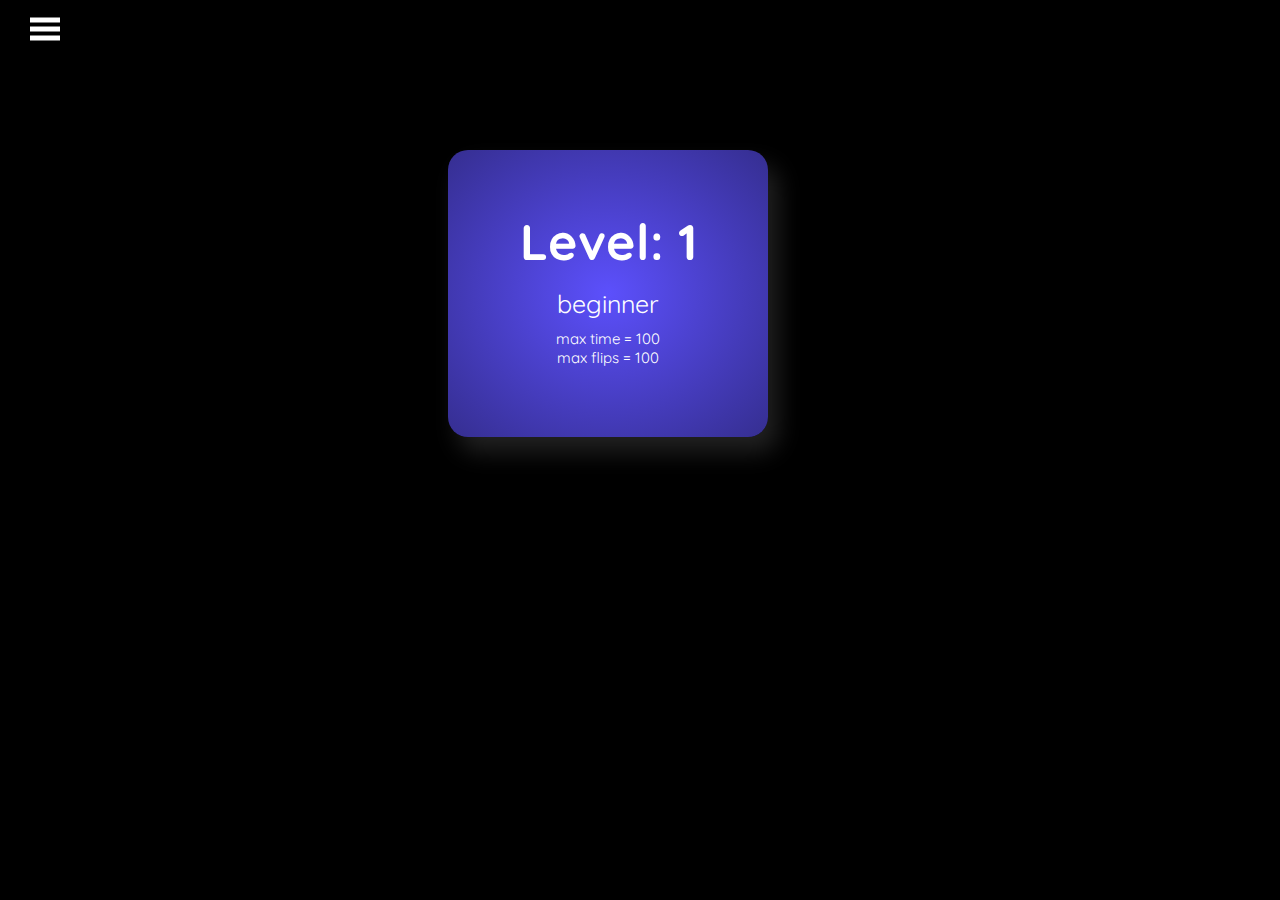
==== index.html @ 98ed0bec "added seperate game setup file" ====
<!DOCTYPE html>
<html lang="en">

<head>
  <meta charset="UTF-8" />
  <!-- Preload images (try 1) -->
  <link rel="prefetch" href="img/disneyBG.jpg">
  <link rel="prefetch" href="img/ariel.gif">
  <link rel="prefetch" href="img/aurora.gif">
  <link rel="prefetch" href="img/belle.gif">
  <link rel="prefetch" href="img/cinderella.gif">
  <link rel="prefetch" href="img/elsa.gif">
  <link rel="prefetch" href="img/jasmine.gif">
  <link rel="prefetch" href="img/merida.gif">
  <link rel="prefetch" href="img/mulan.gif">
  <link rel="prefetch" href="img/pocahontas.gif">
  <link rel="prefetch" href="img/rapunzel.gif">
  <link rel="prefetch" href="img/snow_white.gif">
  <link rel="prefetch" href="img/tiana.gif">
  <link rel="prefetch" href="img/medal_gold.png">
  <link rel="prefetch" href="img/medal_silver.png">
  <link rel="prefetch" href="img/medal_bronze.png">
  <link rel="prefetch" href="img/sadness.png">
  <!-- If IE use the latest rendering engine -->
  <meta http-equiv="X-UA-Compatible" content="IE=edge" />
  <!-- Set the page to roughly half the width of the device and set the zoom level -->
  <meta name="viewport" content="width = device-width, initial-scale = .52, user-scalable=0" />
  <!-- favicon -->
  <link rel="icon" href="img/favicon.ico" type="image/x-icon" />
  <title>Memory Game</title>
  <!-- link to external style sheets -->
  <link rel="stylesheet" href="style/main.css">
  <!-- link to external javascript -->
  <script src="game.setup.js"></script>
  <link href='https://fonts.googleapis.com/css?family=Orbitron' rel='stylesheet' type='text/css'>
  <link href="https://fonts.googleapis.com/css?family=Quicksand" rel="stylesheet">
  <script>
    // Start script run time
    // Measures script run time in milliseconds
    // (ends before very last script closing tag)
    console.time('Run time');
  </script>
  <script>
    //////////////////////////////////
    // PRELOAD FILES
    //////////////////////////////////

    window.onload = function () {

      setTimeout(function () {

        // XHR to request a JS and a CSS

        var xhr = new XMLHttpRequest();
        xhr.open('GET', 'js/jquery.fireworks.js');
        xhr.send('');
        var xhr = new XMLHttpRequest();
        xhr.open('GET', 'game.setup.js');
        xhr.send('');
        xhr = new XMLHttpRequest();
        xhr.open('GET', 'style/main.css');
        xhr.send('');

        // preload images (try 2)

        var images = [];

        function preload() {
          for (var i = 0; i < arguments.length; i++) {
            images[i] = new Image();
            images[i].src = preload.arguments[i];
          }
        }

        //-- IMAGES --//

        preload(
          "img/disneyBG.jpg",
          "img/ariel.gif",
          "img/aurora.gif",
          "img/belle.gif",
          "img/cinderella.gif",
          "img/elsa.gif",
          "img/jasmine.gif",
          "img/merida.gif",
          "img/mulan.gif",
          "img/pocahontas.gif",
          "img/rapunzel.gif",
          "img/snow_white.gif",
          "img/tiana.gif",
          "img/medal_gold.png",
          "img/medal_silver.png",
          "img/medal_bronze.png",
          "img/sadness.png"
        )
      }, 1000);
    };
  </script>
  <script>
    //////////////////////////////////
    // SIDE MENU
    //////////////////////////////////

    function openSlideMenu() {
      document.getElementById('side-menu').style.width = '280px';
      document.getElementById('main').style.marginLeft = '280px';
      document.getElementById('nav').style.visibility = 'hidden';
    }

    function closeSlideMenu() {
      document.getElementById('side-menu').style.width = '0';
      document.getElementById('main').style.marginLeft = '0';
      document.getElementById('nav').style.visibility = 'visible';
    }

    // Listen for outside click

    window.addEventListener('click', outsideClick);

    function outsideClick(e) {
      var sideMenu = document.getElementById('main');
      if (e.target == sideMenu) {
        document.getElementById('side-menu').style.width = '0';
        document.getElementById('main').style.marginLeft = '0';
        document.getElementById('nav').style.visibility = 'visible';
      }
    }
  </script>
  <script>
    //////////////////////////////////
    // DROP IN/RISE OUT MESSAGES
    //////////////////////////////////

    // Drop START NEXT LEVEL message in

    function startBoxIn(el) {
      var elem = document.getElementById(el);
      elem.style.transition = 'top 0.9s ease 0s';
      elem.style.top = '150px';
      document.getElementById('game-interactions').style.display = 'none';
    }

    // Raise START NEXT LEVEL message out

    function startBoxOut(el) {
      var elem = document.getElementById(el);
      elem.style.transition = 'top 0.5s ease-in 0s';
      elem.style.top = '-700px';
      document.getElementById('game-interactions').style.display = 'block';
    }

    // Drop WON/LOST LEVEL message in

    function messageBoxIn(el) {
      var elem = document.getElementById(el);
      elem.style.transition = 'top 0.9s ease 0s';
      elem.style.top = '50px';
      document.getElementById('game-interactions').style.display = 'none';
    }

    // Raise WON/LOST LEVEL message out

    function messageBoxOut(el) {
      var elem = document.getElementById(el);
      elem.style.transition = 'top 0.5s ease-in 0s';
      elem.style.top = '-700px';
      document.getElementById('game-interactions').style.display = 'block';
      newBoard();
    }

    // Drop WON/LOST GAME message in SLOW

    function slowBoxIn(el) {
      var elem = document.getElementById(el);
      elem.style.transition = 'top 4.5s ease 0s';
      elem.style.top = '100px';
      document.getElementById('game-interactions').style.display = 'none';
    }

    // Raise WON/LOST GAME message out SLOW

    function slowBoxOut(el) {
      var elem = document.getElementById(el);
      elem.style.transition = 'top 4.5s ease-out 0s';
      elem.style.top = '-700px';
    }
  </script>
  <script>
    //////////////////////////////////
    // CLEAR ALL MEDALS
    //////////////////////////////////

    function clearAllMedals() {
      // Remove medals from local storage

      var i;
      for (var i = 1; i <= 6; i++) {
        localStorage.removeItem('medal' + i);
      }

      // Clear all medals in the side menu

      var elements = document.getElementsByClassName('medals');
      for (var i = 0; i < elements.length; i++) {
        elements[i].innerHTML = '<img class="mdlsWon" src="img/medal_none.png">';
      }
    }
  </script>
  <script>
    //////////////////////////////////
    // IF USER SELECTS A SKILL LEVEL
    //////////////////////////////////

    function selectSkill(skill) {

      this.skill = skill;
      startCount();
      clearInterval(myTimer);
      localStorage.removeItem('skill');
      localStorage.setItem('skill', skill);
      localStorage.removeItem('level');
      localStorage.setItem('level', 1);

      // Clear all medals

      clearAllMedals();

      // Set background image (back) to default
      // Incase the game has been won

      document.body.style.backgroundImage = "url('img/disneyBG.jpg')";

      // Change all link fonts to default

      document.getElementById('advanced').style.fontSize = '1.5em';
      document.getElementById('advanced').style.fontWeight = 'normal';
      document.getElementById('intermediate').style.fontSize = '1.5em';
      document.getElementById('intermediate').style.fontWeight = 'normal';
      document.getElementById('beginner').style.fontSize = '1.5em';
      document.getElementById('beginner').style.fontWeight = 'normal';

      // Now, change the selected skill link
      // To bold with a larger font size

      document.getElementById(skill).style.fontSize = '1.9em';
      document.getElementById(skill).style.fontWeight = 'bold';

      closeSlideMenu();

      location.reload();
    }
  </script>
  <script>
    //////////////////////////////////
    // GAME SETUP
    //////////////////////////////////

    // Card face images

    var memoryArray = [
      'img/ariel.gif', 'img/ariel.gif',
      'img/aurora.gif', 'img/aurora.gif',
      'img/belle.gif', 'img/belle.gif',
      'img/cinderella.gif', 'img/cinderella.gif',
      'img/elsa.gif', 'img/elsa.gif',
      'img/jasmine.gif', 'img/jasmine.gif',
      'img/merida.gif', 'img/merida.gif',
      'img/mulan.gif', 'img/mulan.gif',
      'img/pocahontas.gif', 'img/pocahontas.gif',
      'img/rapunzel.gif', 'img/rapunzel.gif',
      'img/snow_white.gif', 'img/snow_white.gif',
      'img/tiana.gif', 'img/tiana.gif',
    ];
    var memoryValues = [];
    var memoryTileIds = [];
    var tilesFlipped = 0;

    // Shuffle the cards

    Array.prototype.memory_tile_shuffle = function () {
      var i = this.length,
        j, temp;
      while (--i > 0) {
        j = Math.floor(Math.random() * (i + 1));
        temp = this[j];
        this[j] = this[i];
        this[i] = temp;
      }
    };

    var time = 0;
    var myTimer;
    var timerIsOn = 0;

    // Set up a new game board

    function newBoard() {

      // Clear the board

      document.getElementById('memory_board').innerHTML = '';
      document.getElementById('memory_board').style.visibility = 'hidden';
      document.getElementById('score_board').style.visibility = 'hidden';
      scroll(0, 0);

      tilesFlipped = 0;
      flipCounter = 0;
      time = 0;
      var output = '';
      memoryArray.memory_tile_shuffle();
      for (var i = 0; i < memoryArray.length; i++) {
        output += '<div id="tile_' + i + '" onclick="memoryFlipTile(this,\'' + memoryArray[i] + '\')"></div>';
      }

      // Get the user's current level in the game

      var level = localStorage.getItem('level');

      // Get the user's selected skill level

      var skill = localStorage.getItem('skill');

      // Set the conditions for each level

      switch (level) {
        case '1':
          if (skill == 'beginner') {
            maxFlips = setMaxFlips;
            maxTime = setMaxTime;
          } else if (skill == 'intermediate') {
            maxFlips = setMaxFlips - 5;
            maxTime = setMaxTime - 5;
          } else if (skill == 'advanced') {
            maxFlips = setMaxFlips - 10;
            maxTime = setMaxTime - 10;
          }

          break;
        case '2':
          if (skill == 'beginner') {
            maxFlips = setMaxFlips - 5;
            maxTime = setMaxTime - 5;
          } else if (skill == 'intermediate') {
            maxFlips = setMaxFlips - 10;
            maxTime = setMaxTime - 10;
          } else if (skill == 'advanced') {
            maxFlips = setMaxFlips - 20;
            maxTime = setMaxTime - 20;
          }

          break;
        case '3':
          if (skill == 'beginner') {
            maxFlips = setMaxFlips - 10;
            maxTime = setMaxTime - 10;
          } else if (skill == 'intermediate') {
            maxFlips = setMaxFlips - 20;
            maxTime = setMaxTime - 20;
          } else if (skill == 'advanced') {
            maxFlips = setMaxFlips - 30;
            maxTime = setMaxTime - 30;
          }

          break;
        case '4':
          if (skill == 'beginner') {
            maxFlips = setMaxFlips - 15;
            maxTime = setMaxTime - 15;
          } else if (skill == 'intermediate') {
            maxFlips = setMaxFlips - 30;
            maxTime = setMaxTime - 30;
          } else if (skill == 'advanced') {
            maxFlips = setMaxFlips - 40;
            maxTime = setMaxTime - 40;
          }

          break;
        case '5':
          if (skill == 'beginner') {
            maxFlips = setMaxFlips - 20;
            maxTime = setMaxTime - 20;
          } else if (skill == 'intermediate') {
            maxFlips = setMaxFlips - 40;
            maxTime = setMaxTime - 40;
          } else if (skill == 'advanced') {
            maxFlips = setMaxFlips - 50;
            maxTime = setMaxTime - 50;
          }

          break;
        case '6':
          if (skill == 'beginner') {
            maxFlips = setMaxFlips - 25;
            maxTime = setMaxTime - 25;
          } else if (skill == 'intermediate') {
            maxFlips = setMaxFlips - 50;
            maxTime = setMaxTime - 50;
          } else if (skill == 'advanced') {
            maxFlips = setMaxFlips - 60;
            maxTime = setMaxTime - 60;
          }

          break;
        default:
          alert('Could not read the current level. Restarting the game from level 1');
          localStorage.removeItem('level');
          localStorage.setItem('level', 1);
          clearAllMedals();
          break;
      }

      // Displays the current level, skill level,
      // maxFlips and maxTime to the user

      document.getElementById('messageBox').innerHTML = '<h1>Level: ' + level +
        '</h1>' + skill + '<br /><div id="smallText">max time = ' + maxTime + '<br />max flips = ' + maxFlips + '</div>';

      // Drop the message in

      startBoxIn('messageBox');

      // Timed functions

      timedStartMessages();

      function timedStartMessages() {

        // Change text to "Go!"

        setTimeout(function () {
          document.getElementById('messageBox').innerHTML = '<h1 id="go">Go!</h1>';
        }, 3200);

        // Raise the message back out

        setTimeout(function () {
          startBoxOut('messageBox');
        }, 4400);

        // Display the score board and game board

        setTimeout(function () {
          document.getElementById('timer').innerHTML = 0;
          document.getElementById('score').innerHTML = 0;
          document.getElementById('score_board').style.visibility = 'visible';
          document.getElementById('memory_board').style.visibility = 'visible';
          clearInterval(myTimer);
          document.getElementById('memory_board').innerHTML = output;
          timedCount();
        }, 5000);
      }
    }
  </script>
  <script>
    //////////////////////////////////
    // START GAME PLAY
    //////////////////////////////////

    var flipCounter = 0; // Counts number of card flips

    // Function called by first card flip

    function memoryFlipTile(tile, val) {

      // Increment each card flip

      flipCounter++;

      // If the maxTime has been reached

      if (time >= maxTime) {

        // Clear and hide the game board

        document.getElementById('memory_board').innerHTML = '';
        document.getElementById('memory_board').style.visibility = 'hidden';
        document.getElementById('score_board').style.visibility = 'hidden';
        scroll(0, 0);

        // Stop the timer

        clearInterval(myTimer);

        // Restart game at level 1

        localStorage.removeItem('level');
        localStorage.setItem('level', 1);

        // Clear all medals

        clearAllMedals();

        // Output for the losing message

        document.getElementById('messageBox').innerHTML =
          '<h1>You lost!</h1><img id="medal" src="img/sadness.png"><br />Your time ran out<br /><div id="smallText">Your time was: ' +
          time + '<br />Your flip count was: ' + flipCounter +
          '</div><br /><a class="buttonNewGame" href="#" onclick="messageBoxOut(\'messageBox\');">Start Over</a>';
        messageBoxIn('messageBox');
      }

      // If the maxFlips has been reached

      if (flipCounter >= maxFlips) {
        // Clear and hide the game board
        document.getElementById('memory_board').innerHTML = '';
        document.getElementById('memory_board').style.visibility = 'hidden';
        document.getElementById('score_board').style.visibility = 'hidden';
        scroll(0, 0);

        // Stop the timer

        clearInterval(myTimer);

        // Restart game at level 1

        localStorage.removeItem('level');
        localStorage.setItem('level', 1);

        // Clear all medals

        clearAllMedals();

        // Output for the losing message

        document.getElementById('messageBox').innerHTML =
          '<h1>You lost!</h1><img id="medal" src="img/sadness.png"><br />You have no more<br />card flips available<br /><div id="smallText">Your time was: ' +
          time + '<br />Your flip count was: ' + flipCounter +
          '</div><br /><a class="buttonNewGame" href="#" onclick="messageBoxOut(\'messageBox\');">Start Over</a>';
        messageBoxIn('messageBox');
      }

      // Flip the cards over

      if (tile.innerHTML == '' && memoryValues.length < 2) {
        tile.style.background = '#FFF';
        tile.innerHTML = '<img class="cardFace" src="' + val + '">';

        // Gather the values for the 2 cards flipped

        if (memoryValues.length == 0) {
          memoryValues.push(val);
          memoryTileIds.push(tile.id);
        } else if (memoryValues.length == 1) {
          memoryValues.push(val);
          memoryTileIds.push(tile.id);

          // If the cards match...

          if (memoryValues[0] == memoryValues[1]) {
            tilesFlipped += 2;
            var tile1 = document.getElementById(memoryTileIds[0]);
            var tile2 = document.getElementById(memoryTileIds[1]);

            // Fade out the opacity to make cards disappear

            tile1.style.transition = 'opacity 0.6s linear 0s';
            tile1.style.opacity = 0;
            tile2.style.transition = 'opacity 0.6s linear 0s';
            tile2.style.opacity = 0;

            // Clear both arrays

            memoryValues = [];
            memoryTileIds = [];

            //////////////////////////////////
            // IF THE USER HAS CLEARED THE WHOLE BOARD
            //////////////////////////////////

            // Uncomment this line and comment the
            // Line below it for developing so that
            // You don't have to complete the whole level
            if (tilesFlipped == 2) {
            // if (tilesFlipped == memoryArray.length) {

              // Stop the timer

              clearInterval(myTimer);

              // Clear the board

              document.getElementById('memory_board').innerHTML = '';
              document.getElementById('memory_board').style.visibility = 'hidden';
              document.getElementById('score_board').style.visibility = 'hidden';
              scroll(0, 0);

              // Gather data for the winning message
              // and save in localStorage

              if (flipCounter <= goldMax) {
                rank = 'You got the gold!!!';
                medalImg = '<img id="medal" src="img/medal_gold.png">';
                medal = 'medal_gold';
              } else if (flipCounter > goldMax && flipCounter < silverMax) {
                rank = 'You got the silver!';
                medalImg = '<img id="medal" src="img/medal_silver.png">';
                medal = 'medal_silver';
              } else if (flipCounter > silverMax && flipCounter < bronzeMax) {
                rank = 'Eh... you got bronze';
                medalImg = '<img id="medal" src="img/medal_bronze.png">';
                medal = 'medal_bronze';
              } else {
                rank = "But, you didn't rank...<br />You got Sadness<br />nooooooo...";
                medalImg = '<img id="medal" src="img/sadness.png">';
                medal = 'sadness';
              }

              // Get the user's current level in the game

              var level = localStorage.getItem('level');

              // Save data in local storage

              localStorage.setItem('medal' + level, medal);

              // Check to see what level the user is on
              // And if the user has completed all
              // Current skill level challenges

              if (level < 6) {

                // Update the medal in the side menu

                document.getElementById('medal' + level).innerHTML = '<img class="mdlsWon" src="img/' + medal +
                  '.png">';

                // Output user completed level messgae

                document.getElementById('messageBox').innerHTML = '<h1>You won!</h1>' + medalImg + '<br />' + rank +
                  '<br /><div id="smallText">Your time was: ' + time + '<br />Your score was: ' + flipCounter +
                  '</div><br /><a class="buttonNewGame" href="#" onclick="messageBoxOut(\'messageBox\');">Next Level</a>';

                // Call function to drop in the winning message

                messageBoxIn('messageBox');

                // Send user to the next level

                var nextLevel = ++level;
                localStorage.setItem('level', nextLevel);

              } else {

                ////////////////////////
                // YOU WON!!!
                ////////////////////////

                closeSlideMenu();

                // Update the medal in the side menu

                document.getElementById('medal' + level).innerHTML = '<img class="mdlsWon" src="img/' + medal +
                  '.png">';

                // Output user completed skill

                document.getElementById('messageBox').innerHTML =
                  '<img id="prince" src="img/ariel_and_eric.png"><h1>Great Job!</h1> You get the prince';

                // Call function to drop in the winning message

                slowBoxIn('messageBox');

                // Fireworks

                setTimeout(function () {
                  fireworks();
                }, 3000);

                // Mesage box out

                setTimeout(function () {
                  slowBoxOut('messageBox');
                }, 10000);


                // Created by:

                setTimeout(function () {
                  document.getElementById('messageBox').innerHTML =
                    '<h1>Created by:</h1>I will stab you in the<br />fucking face games&trade;';
                  slowBoxIn('messageBox');
                }, 16000);

                // Mesage box out again

                setTimeout(function () {
                  slowBoxOut('messageBox');
                }, 23000);

                // New game

                setTimeout(function () {
                  document.getElementById('messageBox').innerHTML =
                    '<h1>New game</h1><br /><a class="buttonNewGame" id="advanced" href="#" onclick="selectSkill(\'advanced\')">Advanced</a><br /><br /><a class="buttonNewGame" id="intermediate" href="#" onclick="selectSkill(\'intermediate\')">Intermediate</a><br /><br /><a class="buttonNewGame" id="beginner" href="#" onclick="selectSkill(\'beginner\')">Beginner</a>';
                  slowBoxIn('messageBox');
                }, 27000);
              }

            }

            // If the cards don't match...

          } else {

            // Flip both cards back over

            function flip2Back() {
              var tile1 = document.getElementById(memoryTileIds[0]);
              var tile2 = document.getElementById(memoryTileIds[1]);
              tile1.style.background = 'url(img/memory_card_back.jpg) no-repeat center';
              tile1.style.backgroundSize = 'cover';
              tile1.innerHTML = '';
              tile2.style.background = 'url(img/memory_card_back.jpg) no-repeat center';
              tile2.style.backgroundSize = 'cover';
              tile2.innerHTML = '';

              // Clear both arrays

              memoryValues = [];
              memoryTileIds = [];
            }

            // Delay the flip

            setTimeout(flip2Back, 500);
          }
        }
      }

      // Display the click counts

      document.getElementById('score').innerHTML = flipCounter;
    }
  </script>
</head>

<body>
  <div id="main" class="fireworks">

    <!-- Open side menu -->
    <nav class="navbar" id="nav">
      <span class="open-slide">
        <a href="#" onclick="openSlideMenu()">
          <svg width="30" height="30">
            <path d="M0,5 30,5" stroke="#fff" stroke-width="5" />
            <path d="M0,14 30,14" stroke="#fff" stroke-width="5" />
            <path d="M0,23 30,23" stroke="#fff" stroke-width="5" />
          </svg>
        </a>
      </span>
    </nav>

    <!-- Side menu -->
    <div id="side-menu" class="side-nav">

      <!-- Close button -->
      <a href="#" class="btn-close" onclick="closeSlideMenu()">&times;</a>
      <br />
      <br />

      <!-- Game interactions -->
      <span class="menu-items">Game Interactions</span>
      <br />
      <hr />
      <div id="game-interactions">
        <a href="#" id="pause">Pause Game</a>
        <a href="#" id="start" style="display:none">Resume Game</a>
      </div>
      <br />
      <br />

      <!-- Skill level -->
      <span class="menu-items">Skill Level</span>
      <br />
      <hr />
      <div id="select-skill-level">
        <a id="advanced" href="#" onclick="selectSkill('advanced')">Advanced</a>
        <a id="intermediate" href="#" onclick="selectSkill('intermediate')">Intermediate</a>
        <a id="beginner" href="#" onclick="selectSkill('beginner')">Beginner</a>
      </div>
      <br />
      <br />

      <!-- Medals -->
      <span class="menu-items">Medals</span>
      <br />
      <hr />
      <div id="medals-box">
        <div class="medals" id="medal1"></div>
        <div class="medals" id="medal2"></div>
        <div class="medals" id="medal3"></div>
        <div class="medals" id="medal4"></div>
        <div class="medals" id="medal5"></div>
        <div class="medals" id="medal6"></div>
      </div>
      <div style="clear:both"></div>

    </div>

    <!-- Score board -->
    <div id="score_board">
      <span id="timer">0</span> time&nbsp;
      <span id="score">0</span> flips
    </div>

    <!-- Paused game message -->
    <div id="paused_text">PAUSED</div>

    <!-- Card table -->
    <div id="memory_board"></div>

    <!-- New Level/Winning/losing message -->
    <div id="messageBox"></div>

  </div>
  <script>
    //////////////////////////////////
    // START/PAUSE/RESUME TIMER
    //////////////////////////////////

    function timedCount() {
      document.getElementById('timer').innerHTML = time;
      time = time + 1;
      myTimer = setTimeout(timedCount, 1000);
    }

    var start = document.getElementById("start").addEventListener('click', startCount);

    function startCount() {
      document.getElementById('pause').style.display = 'block';
      document.getElementById('start').style.display = 'none';
      document.getElementById('memory_board').style.display = 'block';
      document.getElementById('paused_text').style.display = 'none';
      scroll(0, 0);
      if (!timerIsOn) {
        timerIsOn = 1;
        timedCount();
      }
    }

    var stop = document.getElementById('pause').addEventListener('click', stopCount);

    function stopCount() {
      document.getElementById('pause').style.display = 'none';
      document.getElementById('start').style.display = 'block';
      document.getElementById('memory_board').style.display = 'none';
      document.getElementById('paused_text').style.display = 'block';
      scroll(0, 0);
      clearTimeout(myTimer);
      timerIsOn = 0;
    }
  </script>
  <script>
    //////////////////////////////////
    // GATHER THE MEDALS WON FOR THE CURRENT SKILL LEVEL
    //////////////////////////////////

    // Medals saved in local storage

    var medal1 = localStorage.getItem('medal1');
    var medal2 = localStorage.getItem('medal2');
    var medal3 = localStorage.getItem('medal3');
    var medal4 = localStorage.getItem('medal4');
    var medal5 = localStorage.getItem('medal5');
    var medal6 = localStorage.getItem('medal6');

    // If no medal yet, display grayed out medal

    if (medal1 === null) {
      document.getElementById('medal1').innerHTML += '<img class="mdlsWon" src="img/medal_none.png">';

    } else {
      document.getElementById('medal1').innerHTML += '<img class="mdlsWon" src="img/' + medal1 + '.png">';
    }
    if (medal2 === null) {
      document.getElementById('medal2').innerHTML += '<img class="mdlsWon" src="img/medal_none.png">';

    } else {
      document.getElementById('medal2').innerHTML += '<img class="mdlsWon" src="img/' + medal2 + '.png">';
    }
    if (medal3 === null) {
      document.getElementById('medal3').innerHTML += '<img class="mdlsWon" src="img/medal_none.png">';

    } else {
      document.getElementById('medal3').innerHTML += '<img class="mdlsWon" src="img/' + medal3 + '.png">';
    }
    if (medal4 === null) {
      document.getElementById('medal4').innerHTML += '<img class="mdlsWon" src="img/medal_none.png">';

    } else {
      document.getElementById('medal4').innerHTML += '<img class="mdlsWon" src="img/' + medal4 + '.png">';
    }
    if (medal5 === null) {
      document.getElementById('medal5').innerHTML += '<img class="mdlsWon" src="img/medal_none.png">';

    } else {
      document.getElementById('medal5').innerHTML += '<img class="mdlsWon" src="img/' + medal5 + '.png">';
    }
    if (medal6 === null) {
      document.getElementById('medal6').innerHTML += '<img class="mdlsWon" src="img/medal_none.png">';

    } else {
      document.getElementById('medal6').innerHTML += '<img class="mdlsWon" src="img/' + medal6 + '.png">';
    }
  </script>
  <script>
    //////////////////////////////////
    // GET THE CURRENT SKILL LEVEL
    //////////////////////////////////

    var skill = localStorage.getItem('skill');

    switch (skill) {
      case 'advanced':
        document.getElementById('advanced').style.fontSize = '1.9em';
        document.getElementById('advanced').style.fontWeight = 'bold';
        document.getElementById('intermediate').style.fontSize = '1.5em';
        document.getElementById('intermediate').style.fontWeight = 'normal';
        document.getElementById('beginner').style.fontSize = '1.5em';
        document.getElementById('beginner').style.fontWeight = 'normal';
        break;
      case 'intermediate':
        document.getElementById('advanced').style.fontSize = '1.5em';
        document.getElementById('advanced').style.fontWeight = 'normal';
        document.getElementById('intermediate').style.fontSize = '1.9em';
        document.getElementById('intermediate').style.fontWeight = 'bold';
        document.getElementById('beginner').style.fontSize = '1.5em';
        document.getElementById('beginner').style.fontWeight = 'normal';
        break;
      case 'beginner':
        document.getElementById('advanced').style.fontSize = '1.5em';
        document.getElementById('advanced').style.fontWeight = 'normal';
        document.getElementById('intermediate').style.fontSize = '1.5em';
        document.getElementById('intermediate').style.fontWeight = 'normal';
        document.getElementById('beginner').style.fontSize = '1.9em';
        document.getElementById('beginner').style.fontWeight = 'bold';
        break;
      default:
        // If no skill level has been set yet
        // Set skill level to "beginner", level 1

        localStorage.setItem('skill', 'beginner');
        localStorage.removeItem('level');
        localStorage.setItem('level', 1);

        // Clear all medals

        clearAllMedals();

        document.getElementById('advanced').style.fontSize = '1.5em';
        document.getElementById('advanced').style.fontWeight = 'normal';
        document.getElementById('intermediate').style.fontSize = '1.5em';
        document.getElementById('intermediate').style.fontWeight = 'normal';
        document.getElementById('beginner').style.fontSize = '1.9em';
        document.getElementById('beginner').style.fontWeight = 'bold';
        break;
    }
  </script>
  <!-- Call to create new board -->
  <script>
    newBoard();
  </script>
  <script src="https://code.jquery.com/jquery-3.1.1.min.js"></script>
  <script src="js/jquery.fireworks.js"></script>
  <script>
    //////////////////////////////////
    // START FIREWORKS
    //////////////////////////////////
    function fireworks() {
      $('.fireworks').fireworks({
        opacity: 0.9,
        width: '100%',
        height: '100%'
      });
    }
    // End script run time
    console.timeEnd('Run time');
  </script>
</body>

</html>
---- style/main.css ----
/* VARIABLES */

:root {
  --glass: rgba(0, 0, 0, 0.281);
  --blue: #5c50fc;
  --yellow: #FC0;
  --shadow: 5px 5px 5px rgba(104, 104, 104, 0.8);
}

html,
* {
  margin: 0;
  padding: 0
}

body {
  font-family: 'Quicksand', sans-serif;
  font-size: 14px;
  width: 100%;
  height: 100%;
  background-color: black;
  background-image: url('../img/disneyBG.jpg');
  background-repeat: no-repeat;
  background-attachment: fixed;
  background-size: cover;
  background-position: center;
  margin: 0 auto;
  padding: 0 15px;
  color: gray;
  overflow-x: hidden;
}

/* "You won!/You lost" */

h1 {
  margin: 0 0 15px 0;
}

div#score_board {
  background: var(--yellow);
  font-weight: bold;
  font-size: 1.8em;
  color: #222;
  text-align: center;
  width: 320px;
  height: 30px;
  border-radius: 10px;
  margin: 20px auto;
  padding: 30px 10px;
  box-shadow: var(--shadow);
  -moz-box-shadow: inset 9px 9px 9px rgba(255, 255, 255, .4), inset -9px -9px 9px rgba(0, 0, 0, .4);
  -webkit-box-shadow: inset 9px 9px 9px rgba(255, 255, 255, .4), inset -9px -9px 9px rgba(0, 0, 0, .4);
  box-shadow: inset 9px 9px 9px rgba(255, 255, 255, .4), inset -5px -5px 5px rgba(0, 0, 0, .4);
}

#score,
#timer {
  background: #333;
  border: 2px inset red;
  width: 55px;
  padding: 4px 7px;
  font-family: 'Orbitron', sans-serif;
  color: red;
}

div#memory_board {
  background: var(--glass);
  width: 800px;
  height: 620px;
  padding: 24px;
  margin: 0 auto 20px auto;
  box-shadow: var(--shadow);
  border-radius: 20px;
  border: #444 1px solid;
}

div#memory_board>div {
  background: url(../img/memory_card_back.jpg) no-repeat;
  background-size: cover;
  background-position: center;
  border: #555 1px solid;
  border-radius: 7px;
  width: 111px;
  height: 133px;
  float: left;
  margin: 10px;
  padding: 0;
  font-size: 68px;
  cursor: pointer;
  text-align: center;
}

.cardFace {
  width: 110px;
  height: 133px;
}

/* DROP IN/RISE OUT MESSAGE */

div#messageBox {
  font-size: 25px;
  color: #fff;
  background: var(--blue);
  /* For browsers that do not support gradients */
  background: radial-gradient(var(--blue), #352e90);
  min-width: 200px;
  min-height: 120px;
  margin: auto;
  text-align: center;
  padding: 60px;
  box-shadow: 10px 15px 25px #222;
  border-radius: 20px;
  position: absolute;
  z-index: 1;
  top: -700px;
  left: 35%;
}

/* Message displays level,
   skill and then GO! */

#go {
  padding-top: 25px;
  border: 0px solid red;
}

/* SCORES DROP IN/RISE OUT MESSAGE */

#smallText {
  font-size: 15px;
  margin: 10px 0;
}

.buttonNewGame {
  background: var(--yellow);
  color: #333;
  font-weight: bold;
  text-decoration: none;
  padding: 7px 15px 10px 15px;
  margin: 0 auto;
  text-align: center;
  border-radius: 10px;
  -moz-box-shadow: inset 2px 2px 2px rgba(255, 255, 255, .4), inset -2px -2px 2px rgba(0, 0, 0, .4);
  -webkit-box-shadow: inset 2px 2px 2px rgba(255, 255, 255, .4), inset -2px -2px 2px rgba(0, 0, 0, .4);
  box-shadow: inset 2px 2px 2px rgba(255, 255, 255, .4), inset -2px -2px 2px rgba(0, 0, 0, .4);
}

/* MEDAL DROP IN/RISE OUT MESSAGE */

#medal {
  width: 175px;
  height: 200px;
}

#prince {
  width: 200px;
  margin-bottom: 30px;
}

/* DISPLAY WHEN GAME IS "PAUSED" */

#paused_text {
  background: var(--glass);
  font-family: 'Quicksand', sans-serif;
  font-size: 68px;
  font-weight: bold;
  color: var(--blue);
  text-align: center;
  width: 275px;
  padding: 25px;
  margin: 0 auto 30px auto;
  display: none;
  box-shadow: var(--shadow);
  border-radius: 20px;
  border: #999 1px solid;
}

/* SIDE MENU */

.navbar {
  /*background-color: #f4f4f4;*/
  overflow: hidden;
  width: 50px;
  height: 50px;
  float: left;
}

.navbar a {
  float: left;
  display: block;
  color: #f2f2f2;
  text-align: center;
  margin: 10px;
  padding: 5px;
  text-decoration: none;
  font-size: 17px;
}

.navbar a:hover {
  background-color: #ddd;
  color: #000;
}

.side-nav {
  height: 100%;
  width: 0;
  position: fixed;
  z-index: 99;
  top: 0;
  left: 0;
  background-color: #333;
  opacity: 0.9;
  overflow-x: hidden;
  padding-top: 60px;
  transition: 0.4s;
}

.side-nav a {
  padding: 10px 10px 10px 30px;
  text-decoration: none;
  font-size: 22px;
  color: #ccc;
  display: block;
  transition: 0.2s;
}

.side-nav a:hover {
  color: #fff;
}

.side-nav .btn-close {
  position: absolute;
  top: 0;
  right: 22px;
  font-size: 36px;
  margin-left: 50px;
}

#main {
  transition: margin-left 0.5s;
  padding: 0;
  overflow: hidden;
  width: 100%;
}

.menu-items {
  font-size: 1.8em;
  margin-left: 20px;
}

/* MEDALS IN THE SIDE MENU */

div#medals-box {
  margin: 15px 0 0 30px;
}

div.medals {
  width: 95px;
  height: 105px;
  margin: 5px;
  float: left;
  border: 0px solid red;
}

.mdlsWon {
  background: var(--blue);
  width: 70px;
  height: 80px;
  padding: 10px;
  border-radius: 10px;
  border: 1px solid gray;
}

/* FIREWORKS AFTER GAME WON */

.fireworks {
  margin: 0 auto;
  width: 100%;
  height: 100%;
}

/* Media Queries */

@media (max-width: 890px) {
  div#memory_board {
    width: 535px;
    height: 920px;
  }
}

@media (max-width: 590px) {
  div#memory_board {
    width: 267px;
    height: 1860px;
  }
}

@media (max-width: 490px) {
  div#score_board {
    margin: 60px auto 20px auto;
  }
}

@media(max-width:568px) {
  .navbar-nav {
    display: none
  }
}

@media(min-width:568px) {
  /*.open-slide{display:none}*/
}
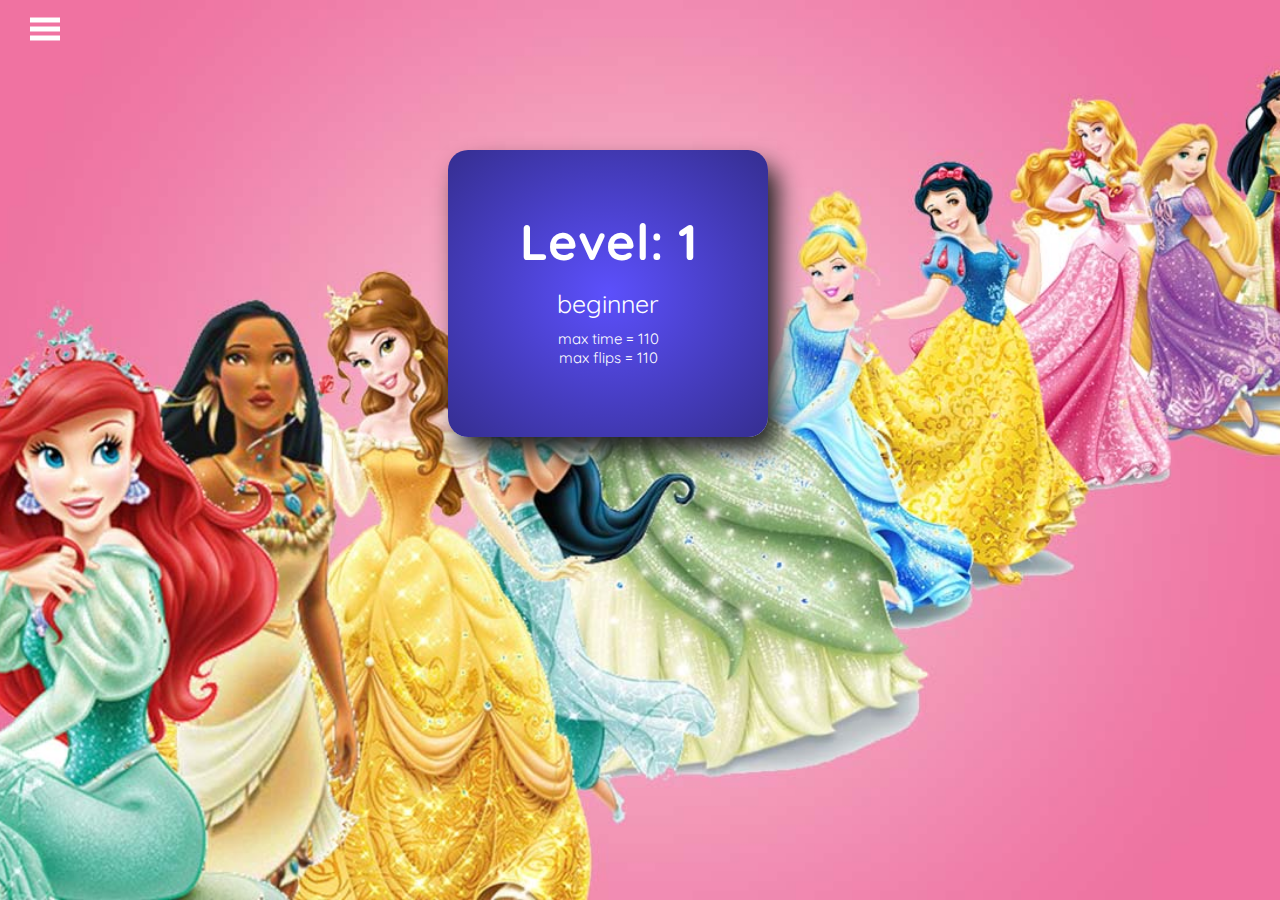
==== commit 0668c954: "added game setup" ====
--- a/index.html
+++ b/index.html
@@ -187,27 +187,6 @@
   </script>
   <script>
     //////////////////////////////////
-    // CLEAR ALL MEDALS
-    //////////////////////////////////
-
-    function clearAllMedals() {
-      // Remove medals from local storage
-
-      var i;
-      for (var i = 1; i <= 6; i++) {
-        localStorage.removeItem('medal' + i);
-      }
-
-      // Clear all medals in the side menu
-
-      var elements = document.getElementsByClassName('medals');
-      for (var i = 0; i < elements.length; i++) {
-        elements[i].innerHTML = '<img class="mdlsWon" src="img/medal_none.png">';
-      }
-    }
-  </script>
-  <script>
-    //////////////////////////////////
     // IF USER SELECTS A SKILL LEVEL
     //////////////////////////////////
 
@@ -248,6 +227,27 @@
       closeSlideMenu();
 
       location.reload();
+    }
+  </script>
+  <script>
+    //////////////////////////////////
+    // CLEAR ALL MEDALS
+    //////////////////////////////////
+
+    function clearAllMedals() {
+      // Remove medals from local storage
+
+      var i;
+      for (var i = 1; i <= 6; i++) {
+        localStorage.removeItem('medal' + i);
+      }
+
+      // Clear all medals in the side menu
+
+      var elements = document.getElementsByClassName('medals');
+      for (var i = 0; i < elements.length; i++) {
+        elements[i].innerHTML = '<img class="mdlsWon" src="img/medal_none.png">';
+      }
     }
   </script>
   <script>
@@ -413,7 +413,8 @@
       // maxFlips and maxTime to the user
 
       document.getElementById('messageBox').innerHTML = '<h1>Level: ' + level +
-        '</h1>' + skill + '<br /><div id="smallText">max time = ' + maxTime + '<br />max flips = ' + maxFlips + '</div>';
+        '</h1>' + skill + '<br /><div id="smallText">max time = ' + maxTime + '<br />max flips = ' + maxFlips +
+        '</div>';
 
       // Drop the message in
 
@@ -571,8 +572,8 @@
             // Uncomment this line and comment the
             // Line below it for developing so that
             // You don't have to complete the whole level
-            if (tilesFlipped == 2) {
-            // if (tilesFlipped == memoryArray.length) {
+            // if (tilesFlipped == 2) {
+            if (tilesFlipped == memoryArray.length) {
 
               // Stop the timer
 
@@ -794,9 +795,31 @@
         <div class="medals" id="medal4"></div>
         <div class="medals" id="medal5"></div>
         <div class="medals" id="medal6"></div>
+        <div style="clear:both;"></div>
       </div>
-      <div style="clear:both"></div>
-
+      
+      <br />
+      <br />
+      <span class="menu-items">Medal Ranges</span>
+      <br />
+      <hr />
+      <div id="madal-ranges"></div>
+      <br />
+      <br />
+      <br />
+      <br />
+      <br />
+      <br />
+      <br />
+      <br />
+
+      <script>
+        //////////////////////////////////
+        // DISPLAY THE MAX FLIPS FOR EACH MEDAL
+        //////////////////////////////////
+        document.getElementById('madal-ranges').innerHTML = 'Gold = less than ' + goldMax + '<br />Silver = less than ' + silverMax +
+          '<br />Bronze = less than ' + bronzeMax;
+      </script>
     </div>
 
     <!-- Score board -->
@@ -829,6 +852,7 @@
     var start = document.getElementById("start").addEventListener('click', startCount);
 
     function startCount() {
+      closeSlideMenu();
       document.getElementById('pause').style.display = 'block';
       document.getElementById('start').style.display = 'none';
       document.getElementById('memory_board').style.display = 'block';
--- a/style/main.css
+++ b/style/main.css
@@ -271,6 +271,13 @@
   border: 1px solid gray;
 }
 
+#madal-ranges {
+  font-size: 1.4em;
+  line-height: 1.8em;
+  margin: 10px 0 0 30px;
+  border: 0px solid red;
+}
+
 /* FIREWORKS AFTER GAME WON */
 
 .fireworks {
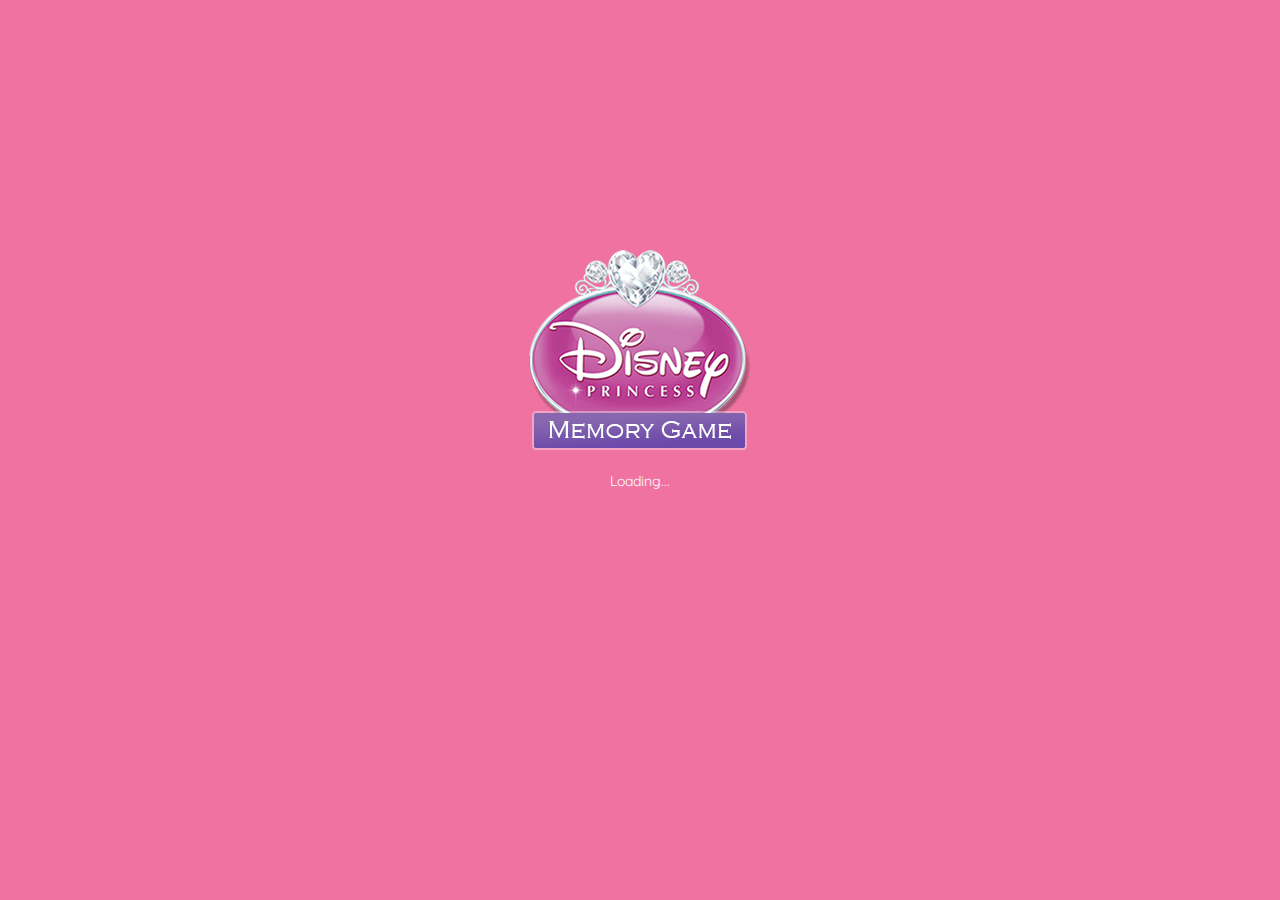
==== commit 4ff5891f: "added loading screen" ====
--- a/index.html
+++ b/index.html
@@ -1,9 +1,9 @@
 <!DOCTYPE html>
 <html lang="en">
-
 <head>
   <meta charset="UTF-8" />
   <!-- Preload images (try 1) -->
+  <link rel="prefetch" href="img/Logo.png">
   <link rel="prefetch" href="img/disneyBG.jpg">
   <link rel="prefetch" href="img/ariel.gif">
   <link rel="prefetch" href="img/aurora.gif">
@@ -21,6 +21,7 @@
   <link rel="prefetch" href="img/medal_silver.png">
   <link rel="prefetch" href="img/medal_bronze.png">
   <link rel="prefetch" href="img/sadness.png">
+  <link rel="prefetch" href="img/ariel_and_eric.png">
   <!-- If IE use the latest rendering engine -->
   <meta http-equiv="X-UA-Compatible" content="IE=edge" />
   <!-- Set the page to roughly half the width of the device and set the zoom level -->
@@ -42,14 +43,26 @@
   </script>
   <script>
     //////////////////////////////////
-    // PRELOAD FILES
+    // PRELOAD ASSETS SCREEN (try 2)
+    //////////////////////////////////
+    window.addEventListener("load", function(){
+      setTimeout(function () {
+      var load_screen = document.getElementById("load_screen");
+      document.body.removeChild(load_screen);
+      newBoard();
+      }, 3000);
+    });
+  </script>
+  <script>
+    //////////////////////////////////
+    // PRELOAD FILES (try 3)
     //////////////////////////////////
 
     window.onload = function () {
 
       setTimeout(function () {
 
-        // XHR to request a JS and a CSS
+        // XHR to request JS and CSS
 
         var xhr = new XMLHttpRequest();
         xhr.open('GET', 'js/jquery.fireworks.js');
@@ -61,7 +74,7 @@
         xhr.open('GET', 'style/main.css');
         xhr.send('');
 
-        // preload images (try 2)
+        // preload images
 
         var images = [];
 
@@ -75,6 +88,7 @@
         //-- IMAGES --//
 
         preload(
+          "img/Logo.png",
           "img/disneyBG.jpg",
           "img/ariel.gif",
           "img/aurora.gif",
@@ -91,7 +105,8 @@
           "img/medal_gold.png",
           "img/medal_silver.png",
           "img/medal_bronze.png",
-          "img/sadness.png"
+          "img/sadness.png",
+          "ariel_and_eric.png"
         )
       }, 1000);
     };
@@ -101,13 +116,13 @@
     // SIDE MENU
     //////////////////////////////////
 
-    function openSlideMenu() {
+    function openSideMenu() {
       document.getElementById('side-menu').style.width = '280px';
       document.getElementById('main').style.marginLeft = '280px';
       document.getElementById('nav').style.visibility = 'hidden';
     }
 
-    function closeSlideMenu() {
+    function closeSideMenu() {
       document.getElementById('side-menu').style.width = '0';
       document.getElementById('main').style.marginLeft = '0';
       document.getElementById('nav').style.visibility = 'visible';
@@ -191,6 +206,11 @@
     //////////////////////////////////
 
     function selectSkill(skill) {
+      
+      // First, remove the fireworks canvas element
+      // If the game has already been won
+
+      $("#fireworksField").remove();
 
       this.skill = skill;
       startCount();
@@ -224,9 +244,9 @@
       document.getElementById(skill).style.fontSize = '1.9em';
       document.getElementById(skill).style.fontWeight = 'bold';
 
-      closeSlideMenu();
-
-      location.reload();
+      closeSideMenu();
+
+      newBoard();
     }
   </script>
   <script>
@@ -324,78 +344,78 @@
 
       switch (level) {
         case '1':
-          if (skill == 'beginner') {
+          if (skill === 'beginner') {
             maxFlips = setMaxFlips;
             maxTime = setMaxTime;
-          } else if (skill == 'intermediate') {
+          } else if (skill === 'intermediate') {
             maxFlips = setMaxFlips - 5;
             maxTime = setMaxTime - 5;
-          } else if (skill == 'advanced') {
+          } else if (skill === 'advanced') {
             maxFlips = setMaxFlips - 10;
             maxTime = setMaxTime - 10;
           }
 
           break;
         case '2':
-          if (skill == 'beginner') {
+          if (skill === 'beginner') {
             maxFlips = setMaxFlips - 5;
             maxTime = setMaxTime - 5;
-          } else if (skill == 'intermediate') {
+          } else if (skill === 'intermediate') {
             maxFlips = setMaxFlips - 10;
             maxTime = setMaxTime - 10;
-          } else if (skill == 'advanced') {
+          } else if (skill === 'advanced') {
             maxFlips = setMaxFlips - 20;
             maxTime = setMaxTime - 20;
           }
 
           break;
         case '3':
-          if (skill == 'beginner') {
+          if (skill === 'beginner') {
             maxFlips = setMaxFlips - 10;
             maxTime = setMaxTime - 10;
-          } else if (skill == 'intermediate') {
+          } else if (skill === 'intermediate') {
             maxFlips = setMaxFlips - 20;
             maxTime = setMaxTime - 20;
-          } else if (skill == 'advanced') {
+          } else if (skill === 'advanced') {
             maxFlips = setMaxFlips - 30;
             maxTime = setMaxTime - 30;
           }
 
           break;
         case '4':
-          if (skill == 'beginner') {
+          if (skill === 'beginner') {
             maxFlips = setMaxFlips - 15;
             maxTime = setMaxTime - 15;
-          } else if (skill == 'intermediate') {
+          } else if (skill === 'intermediate') {
             maxFlips = setMaxFlips - 30;
             maxTime = setMaxTime - 30;
-          } else if (skill == 'advanced') {
+          } else if (skill === 'advanced') {
             maxFlips = setMaxFlips - 40;
             maxTime = setMaxTime - 40;
           }
 
           break;
         case '5':
-          if (skill == 'beginner') {
+          if (skill === 'beginner') {
             maxFlips = setMaxFlips - 20;
             maxTime = setMaxTime - 20;
-          } else if (skill == 'intermediate') {
+          } else if (skill === 'intermediate') {
             maxFlips = setMaxFlips - 40;
             maxTime = setMaxTime - 40;
-          } else if (skill == 'advanced') {
+          } else if (skill === 'advanced') {
             maxFlips = setMaxFlips - 50;
             maxTime = setMaxTime - 50;
           }
 
           break;
         case '6':
-          if (skill == 'beginner') {
+          if (skill === 'beginner') {
             maxFlips = setMaxFlips - 25;
             maxTime = setMaxTime - 25;
-          } else if (skill == 'intermediate') {
+          } else if (skill === 'intermediate') {
             maxFlips = setMaxFlips - 50;
             maxTime = setMaxTime - 50;
-          } else if (skill == 'advanced') {
+          } else if (skill === 'advanced') {
             maxFlips = setMaxFlips - 60;
             maxTime = setMaxTime - 60;
           }
@@ -647,7 +667,7 @@
                 // YOU WON!!!
                 ////////////////////////
 
-                closeSlideMenu();
+                closeSideMenu();
 
                 // Update the medal in the side menu
 
@@ -680,7 +700,9 @@
 
                 setTimeout(function () {
                   document.getElementById('messageBox').innerHTML =
-                    '<h1>Created by:</h1>I will stab you in the<br />fucking face games&trade;';
+                    `<h1>Created by:</h1>
+                    I will stab you in<br />
+                    the face games&trade;`;
                   slowBoxIn('messageBox');
                 }, 16000);
 
@@ -738,12 +760,16 @@
 </head>
 
 <body>
+
+  <!-- Preload assets screen -->
+  <div id="load_screen"><div id="loading"><img src="img/Logo.png" alt="loading..."><br /><br />Loading...</div></div>
+
   <div id="main" class="fireworks">
 
     <!-- Open side menu -->
     <nav class="navbar" id="nav">
       <span class="open-slide">
-        <a href="#" onclick="openSlideMenu()">
+        <a href="#" onclick="openSideMenu()">
           <svg width="30" height="30">
             <path d="M0,5 30,5" stroke="#fff" stroke-width="5" />
             <path d="M0,14 30,14" stroke="#fff" stroke-width="5" />
@@ -757,7 +783,7 @@
     <div id="side-menu" class="side-nav">
 
       <!-- Close button -->
-      <a href="#" class="btn-close" onclick="closeSlideMenu()">&times;</a>
+      <a href="#" class="btn-close" onclick="closeSideMenu()">&times;</a>
       <br />
       <br />
 
@@ -815,7 +841,7 @@
 
       <script>
         //////////////////////////////////
-        // DISPLAY THE MAX FLIPS FOR EACH MEDAL
+        // MEDAL RANGES
         //////////////////////////////////
         document.getElementById('madal-ranges').innerHTML = 'Gold = less than ' + goldMax + '<br />Silver = less than ' + silverMax +
           '<br />Bronze = less than ' + bronzeMax;
@@ -844,6 +870,7 @@
     //////////////////////////////////
 
     function timedCount() {
+      
       document.getElementById('timer').innerHTML = time;
       time = time + 1;
       myTimer = setTimeout(timedCount, 1000);
@@ -852,7 +879,7 @@
     var start = document.getElementById("start").addEventListener('click', startCount);
 
     function startCount() {
-      closeSlideMenu();
+      closeSideMenu();
       document.getElementById('pause').style.display = 'block';
       document.getElementById('start').style.display = 'none';
       document.getElementById('memory_board').style.display = 'block';
@@ -982,10 +1009,6 @@
         break;
     }
   </script>
-  <!-- Call to create new board -->
-  <script>
-    newBoard();
-  </script>
   <script src="https://code.jquery.com/jquery-3.1.1.min.js"></script>
   <script src="js/jquery.fireworks.js"></script>
   <script>
@@ -1003,5 +1026,4 @@
     console.timeEnd('Run time');
   </script>
 </body>
-
 </html>--- a/style/main.css
+++ b/style/main.css
@@ -30,6 +30,47 @@
   overflow-x: hidden;
 }
 
+/* Load screen */
+
+div#load_screen{
+	background: #f072a1;
+	opacity: 1;
+	position: fixed;
+  z-index: 10;
+  top: 0px;
+  left: 0px;
+	width: 100%;
+	height: 100vh;
+}
+div#load_screen > div#loading{
+	color:#FFF;
+	width: 225px;
+	height: 201px;
+  margin: 250px auto;
+  text-align: center;
+}
+
+/* SCROLLBAR */
+/* width */
+::-webkit-scrollbar {
+  width: 10px;
+}
+
+/* Track */
+::-webkit-scrollbar-track {
+  background: #f072a1;
+}
+
+/* Handle */
+::-webkit-scrollbar-thumb {
+  background: #999;
+}
+
+/* Handle on hover */
+::-webkit-scrollbar-thumb:hover {
+  background: #777;
+}
+
 /* "You won!/You lost" */
 
 h1 {
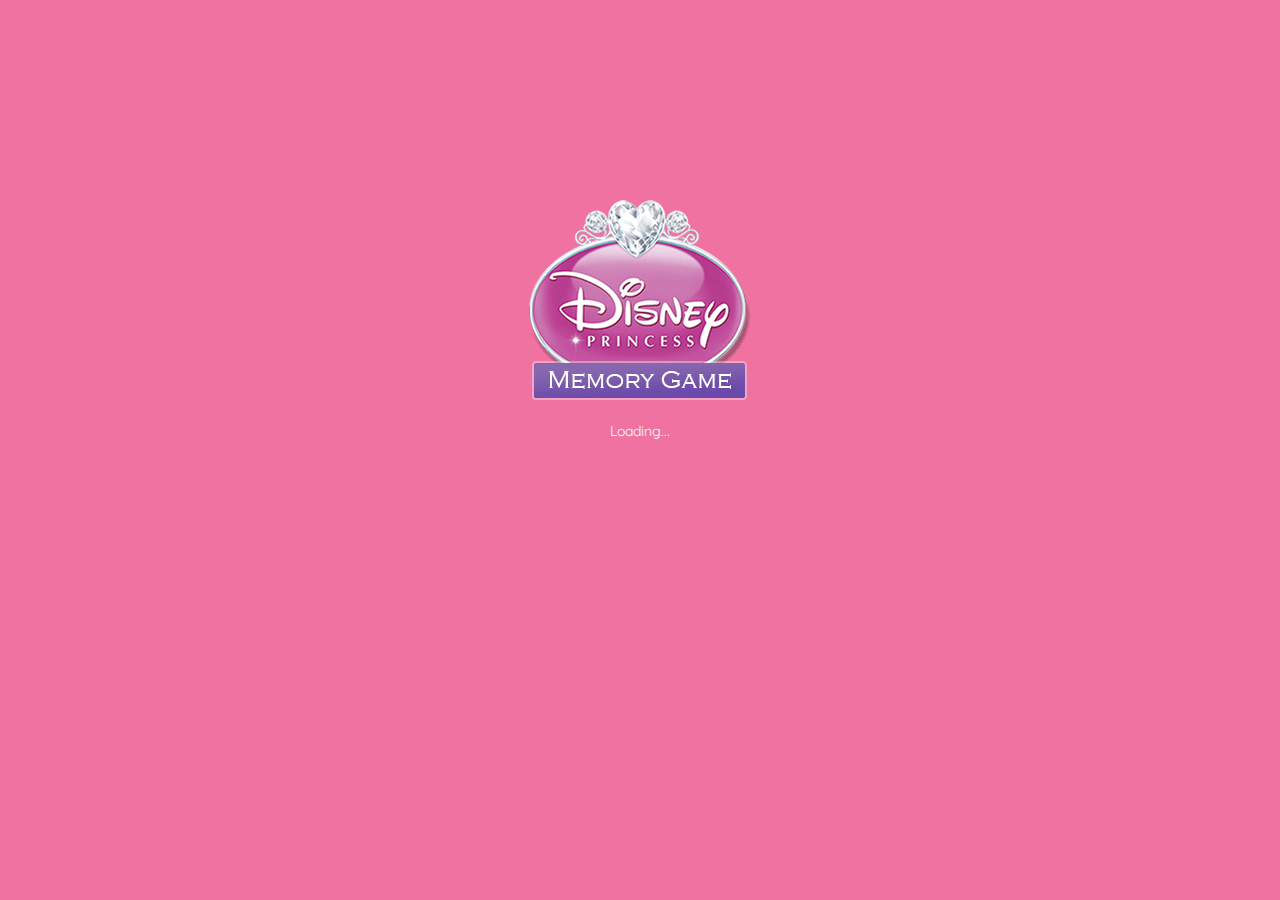
==== commit 87ab3185: "added load screen" ====
--- a/index.html
+++ b/index.html
@@ -698,19 +698,19 @@
 
                 // Created by:
 
-                setTimeout(function () {
-                  document.getElementById('messageBox').innerHTML =
-                    `<h1>Created by:</h1>
-                    I will stab you in<br />
-                    the face games&trade;`;
-                  slowBoxIn('messageBox');
-                }, 16000);
+                // setTimeout(function () {
+                //   document.getElementById('messageBox').innerHTML =
+                //     `<h1>Created by:</h1>
+                //     I will stab you in<br />
+                //     the face games&trade;`;
+                //   slowBoxIn('messageBox');
+                // }, 16000);
 
                 // Mesage box out again
 
                 setTimeout(function () {
                   slowBoxOut('messageBox');
-                }, 23000);
+                }, 20000);
 
                 // New game
 
--- a/style/main.css
+++ b/style/main.css
@@ -46,7 +46,7 @@
 	color:#FFF;
 	width: 225px;
 	height: 201px;
-  margin: 250px auto;
+  margin: 200px auto;
   text-align: center;
 }
 
